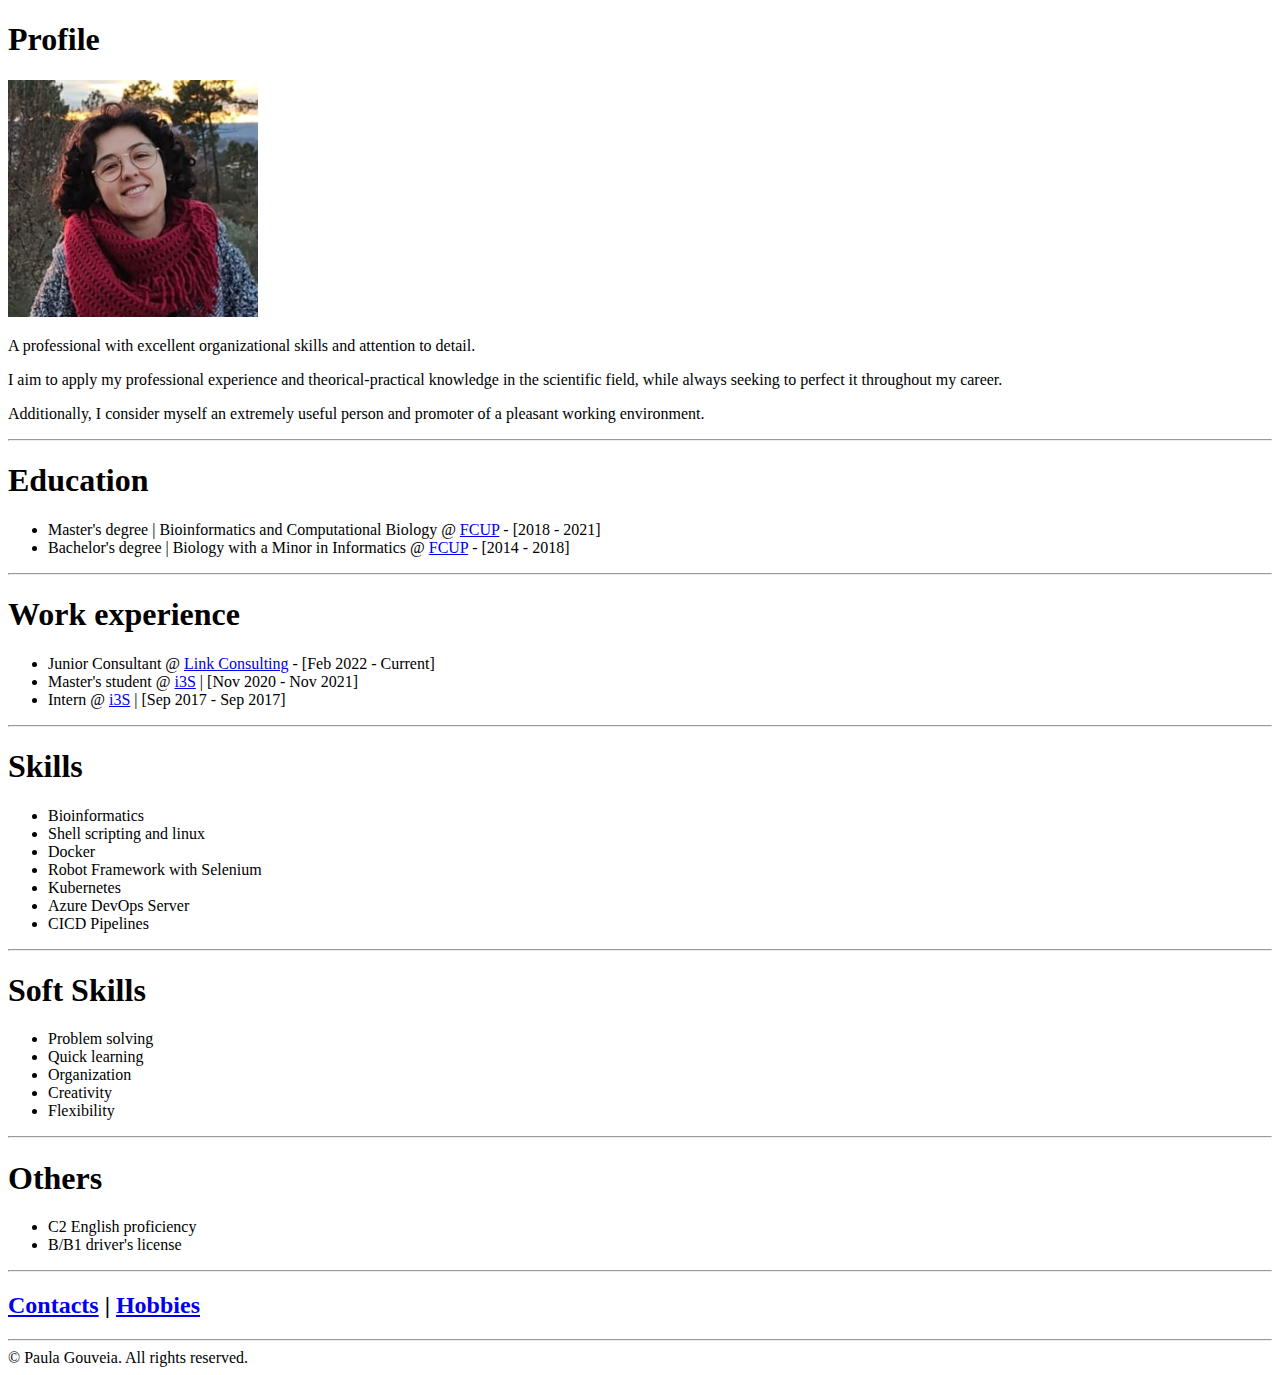
==== index.html @ 9ffef282 "Add local files to github" ====
<!DOCTYPE html>
<html lang="en">
<head>
    <meta charset="UTF-8">
    <meta name="viewport" content="width=device-width, initial-scale=1.0">
    <title>My Resume</title>
</head>

<body>
    <h1>Profile</h1>
        <img src="./assets/images/profile-picture.png" width="250" />
        <p>A professional with excellent organizational skills and attention to detail.</p>
        <p>I aim to apply my professional experience and theorical-practical knowledge in the
            scientific field, while always seeking to perfect it throughout my career.</p>
        <p>Additionally, I consider myself an extremely useful person and promoter of a 
            pleasant working environment.</p>
    <hr>

    <h1>Education</h1>
        <ul>
            <li>Master's degree | Bioinformatics and Computational Biology 
                @ <a href="https://sigarra.up.pt/fcup/pt/web_page.inicial">FCUP</a> 
                - [2018 - 2021]
            </li> <!-- add information on final grades (course and dissertation)-->

            <li>Bachelor's degree | Biology with a Minor in Informatics 
                @ <a href="https://sigarra.up.pt/fcup/pt/web_page.inicial">FCUP</a> 
                - [2014 - 2018]
            </li> <!--same as above-->
        </ul> 
    <hr>
    
    <h1>Work experience</h1><!-- job titles, dates, responsabilities -->
        <ul>
            <li>Junior Consultant @ <a href="https://linkconsulting.com/">Link Consulting</a> 
                - [Feb 2022 - Current]
            </li> <!-- adicionar algumas competências adquiridas (top 5 ou 6)-->

            <li>Master's student @ <a href="https://www.i3s.up.pt/">i3S</a> 
                | [Nov 2020 - Nov 2021]
            </li> 

            <li>Intern @ <a href="https://www.i3s.up.pt/">i3S</a> 
                | [Sep 2017 - Sep 2017]
            </li>
        </ul> 
    <hr> 

    <h1>Skills</h1><!-- relevant skills or areas of expertise (include soft skills)-->
        <ul>
            <li>Bioinformatics</li>
            <li>Shell scripting and linux</li>
            <li>Docker</li>
            <li>Robot Framework with Selenium</li>
            <li>Kubernetes</li>
            <li>Azure DevOps Server</li>
            <li>CICD Pipelines</li>
        </ul>
    <hr> 
    <h1>Soft Skills</h1>
        <ul>
            <li>Problem solving</li>
            <li>Quick learning</li>
            <li>Organization</li>
            <li>Creativity</li>
            <li>Flexibility</li>
        </ul>
    <hr>
    <h1>Others</h1><!-- certifications or other accomplishments -->
        <ul>
            <li>C2 English proficiency</li>
            <li>B/B1 driver's license</li>
        </ul>
    <hr>

    <h2><a href="./assets/webpages/contacts.html">Contacts</a> | <a href="./assets/webpages/hobbies.html">Hobbies</a></h2>
</body>
<hr>
<footer>© Paula Gouveia. All rights reserved.</footer>
</html>
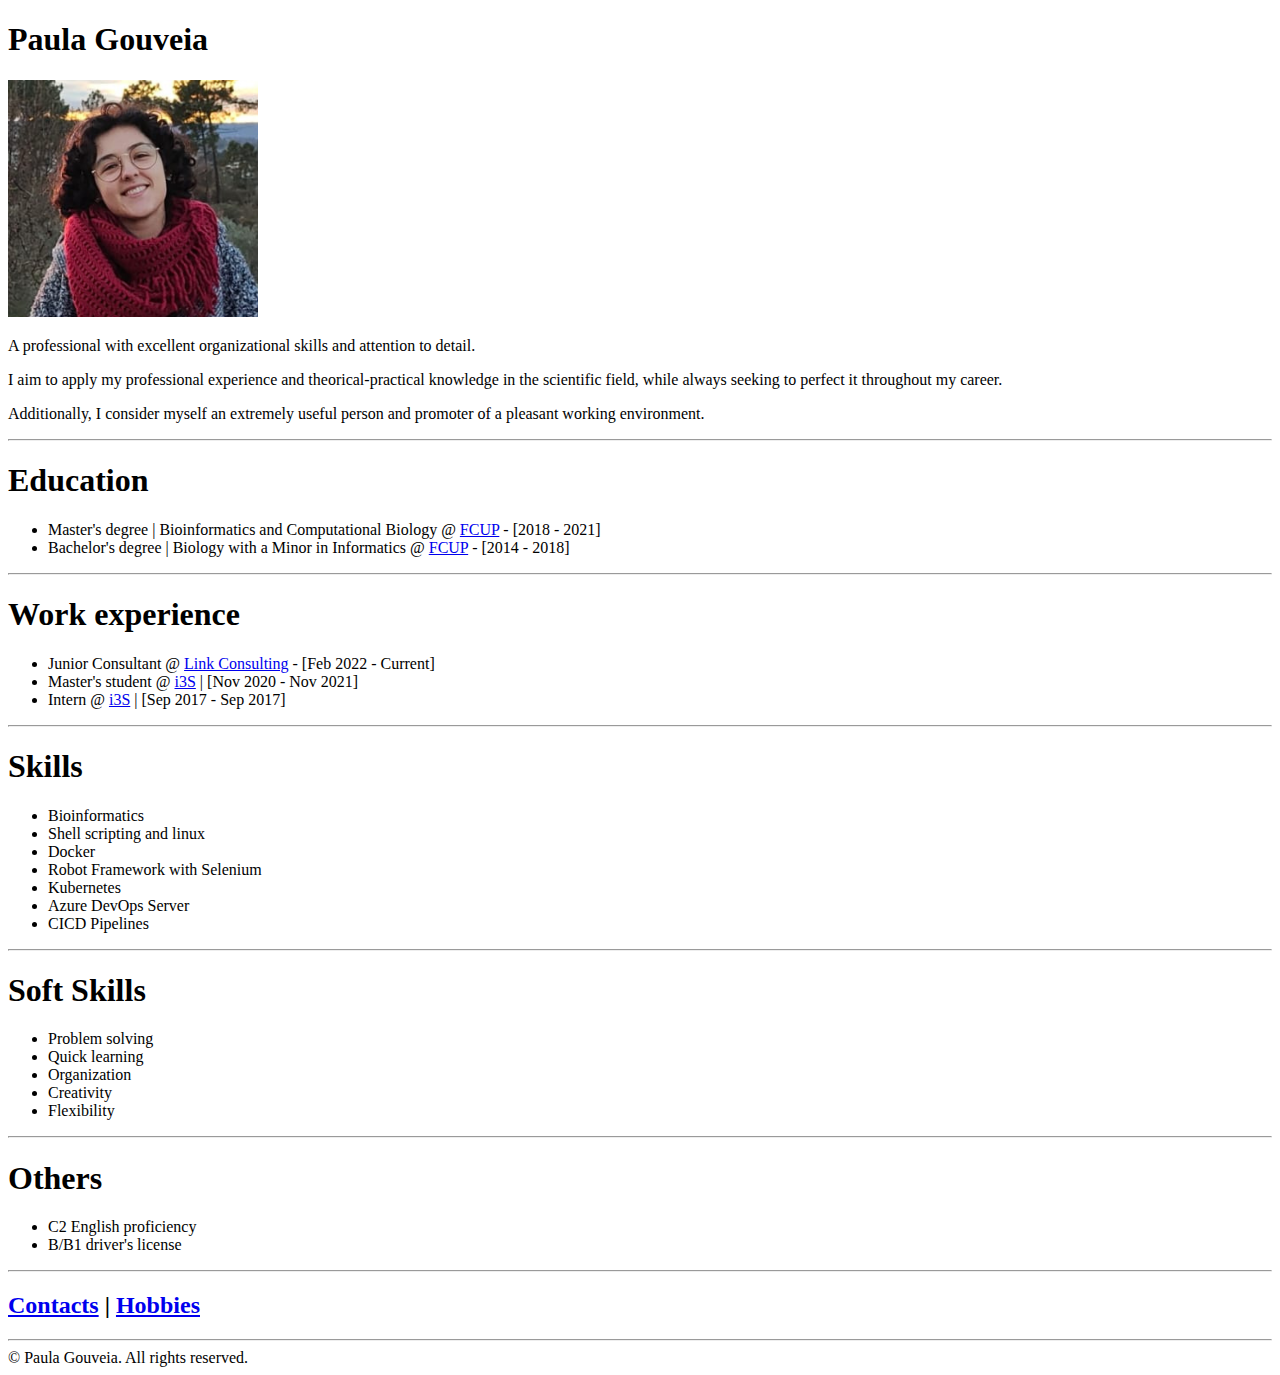
==== commit feb05b79: "Added my name, which somehow I forgot to include" ====
--- a/index.html
+++ b/index.html
@@ -7,8 +7,8 @@
 </head>
 
 <body>
-    <h1>Profile</h1>
-        <img src="./assets/images/profile-picture.png" width="250" />
+    <h1>Paula Gouveia</h1>
+        <img src="./assets/images/profile-picture.png" width="250" alt="This is me, obviously"/>
         <p>A professional with excellent organizational skills and attention to detail.</p>
         <p>I aim to apply my professional experience and theorical-practical knowledge in the
             scientific field, while always seeking to perfect it throughout my career.</p>
@@ -19,12 +19,12 @@
     <h1>Education</h1>
         <ul>
             <li>Master's degree | Bioinformatics and Computational Biology 
-                @ <a href="https://sigarra.up.pt/fcup/pt/web_page.inicial">FCUP</a> 
+                @ <a href="https://sigarra.up.pt/fcup/pt/web_page.inicial" target="_blank">FCUP</a> 
                 - [2018 - 2021]
             </li> <!-- add information on final grades (course and dissertation)-->
 
             <li>Bachelor's degree | Biology with a Minor in Informatics 
-                @ <a href="https://sigarra.up.pt/fcup/pt/web_page.inicial">FCUP</a> 
+                @ <a href="https://sigarra.up.pt/fcup/pt/web_page.inicial" target="_blank">FCUP</a> 
                 - [2014 - 2018]
             </li> <!--same as above-->
         </ul> 
@@ -32,15 +32,15 @@
     
     <h1>Work experience</h1><!-- job titles, dates, responsabilities -->
         <ul>
-            <li>Junior Consultant @ <a href="https://linkconsulting.com/">Link Consulting</a> 
+            <li>Junior Consultant @ <a href="https://linkconsulting.com/" target="_blank">Link Consulting</a> 
                 - [Feb 2022 - Current]
             </li> <!-- adicionar algumas competências adquiridas (top 5 ou 6)-->
 
-            <li>Master's student @ <a href="https://www.i3s.up.pt/">i3S</a> 
+            <li>Master's student @ <a href="https://www.i3s.up.pt/" target="_blank">i3S</a> 
                 | [Nov 2020 - Nov 2021]
             </li> 
 
-            <li>Intern @ <a href="https://www.i3s.up.pt/">i3S</a> 
+            <li>Intern @ <a href="https://www.i3s.up.pt/" target="_blank">i3S</a> 
                 | [Sep 2017 - Sep 2017]
             </li>
         </ul> 
@@ -73,7 +73,7 @@
         </ul>
     <hr>
 
-    <h2><a href="./assets/webpages/contacts.html">Contacts</a> | <a href="./assets/webpages/hobbies.html">Hobbies</a></h2>
+    <h2><a href="./assets/webpages/contacts.html" target="_blank">Contacts</a> | <a href="./assets/webpages/hobbies.html" target="_blank">Hobbies</a></h2>
 </body>
 <hr>
 <footer>© Paula Gouveia. All rights reserved.</footer>
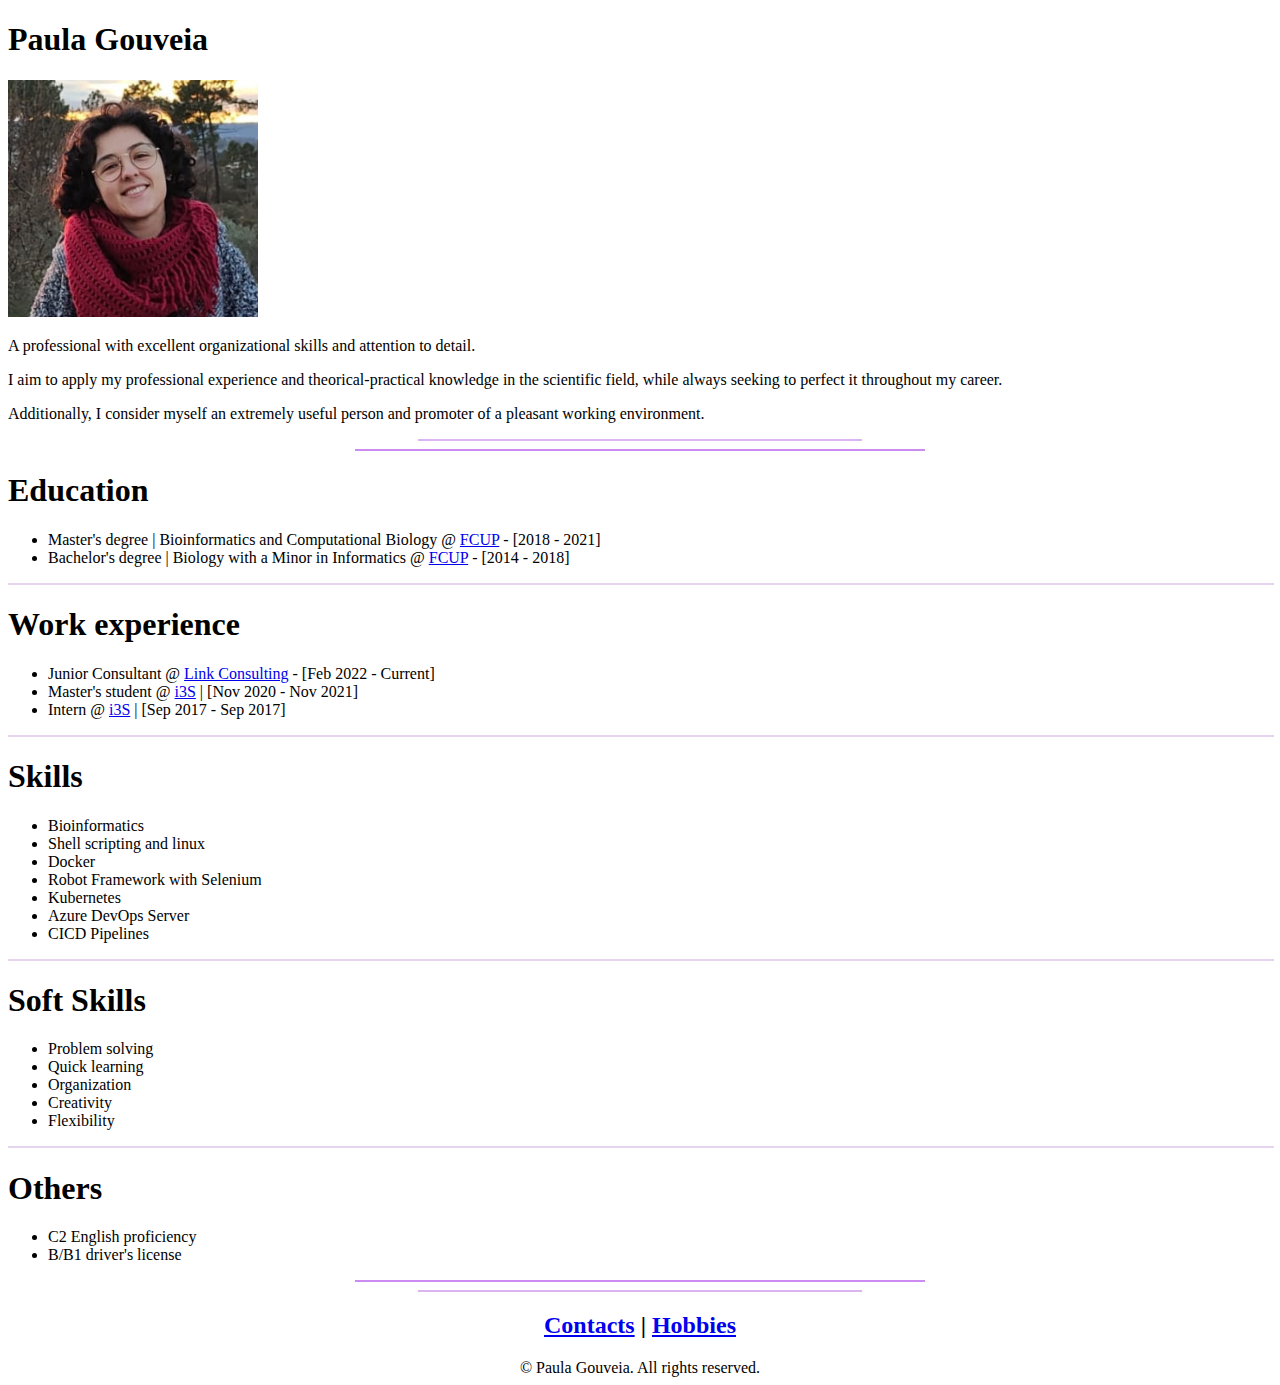
==== commit d150608e: "beautify" ====
--- a/index.html
+++ b/index.html
@@ -8,13 +8,14 @@
 
 <body>
     <h1>Paula Gouveia</h1>
-        <img src="./assets/images/profile-picture.png" width="250" alt="This is me, obviously"/>
+    <img src="./assets/images/profile-picture.png" width="250" alt="This is me, obviously"/>
         <p>A professional with excellent organizational skills and attention to detail.</p>
         <p>I aim to apply my professional experience and theorical-practical knowledge in the
             scientific field, while always seeking to perfect it throughout my career.</p>
         <p>Additionally, I consider myself an extremely useful person and promoter of a 
             pleasant working environment.</p>
-    <hr>
+        <hr color="#DBB4F0" width="35%" align="center">
+        <hr color="#CC8BF0" width="45%" align="center">
 
     <h1>Education</h1>
         <ul>
@@ -28,7 +29,7 @@
                 - [2014 - 2018]
             </li> <!--same as above-->
         </ul> 
-    <hr>
+        <hr color="#E5D4EE" width="100%" align="left">
     
     <h1>Work experience</h1><!-- job titles, dates, responsabilities -->
         <ul>
@@ -44,7 +45,7 @@
                 | [Sep 2017 - Sep 2017]
             </li>
         </ul> 
-    <hr> 
+        <hr color="#E5D4EE" width="100%" align="left">
 
     <h1>Skills</h1><!-- relevant skills or areas of expertise (include soft skills)-->
         <ul>
@@ -56,7 +57,8 @@
             <li>Azure DevOps Server</li>
             <li>CICD Pipelines</li>
         </ul>
-    <hr> 
+        <hr color="#E5D4EE" width="100%" align="left">
+
     <h1>Soft Skills</h1>
         <ul>
             <li>Problem solving</li>
@@ -65,16 +67,24 @@
             <li>Creativity</li>
             <li>Flexibility</li>
         </ul>
-    <hr>
+        <hr color="#E5D4EE" width="100%" align="left">
+
     <h1>Others</h1><!-- certifications or other accomplishments -->
         <ul>
             <li>C2 English proficiency</li>
             <li>B/B1 driver's license</li>
         </ul>
-    <hr>
+        <!-- <hr color="#E5D4EE" width="100%" align="left"> -->
+        <hr color="#CC8BF0" width="45%" align="center">
+        <hr color="#DBB4F0" width="35%" align="center">
+    <center>
+        <h2><a href="./assets/webpages/contacts.html" target="_blank">Contacts</a> | <a href="./assets/webpages/hobbies.html" target="_blank">Hobbies</a></h2>
+    </center>
 
-    <h2><a href="./assets/webpages/contacts.html" target="_blank">Contacts</a> | <a href="./assets/webpages/hobbies.html" target="_blank">Hobbies</a></h2>
 </body>
-<hr>
-<footer>© Paula Gouveia. All rights reserved.</footer>
+
+<center>
+    <footer>© Paula Gouveia. All rights reserved.</footer>
+</center>
+
 </html>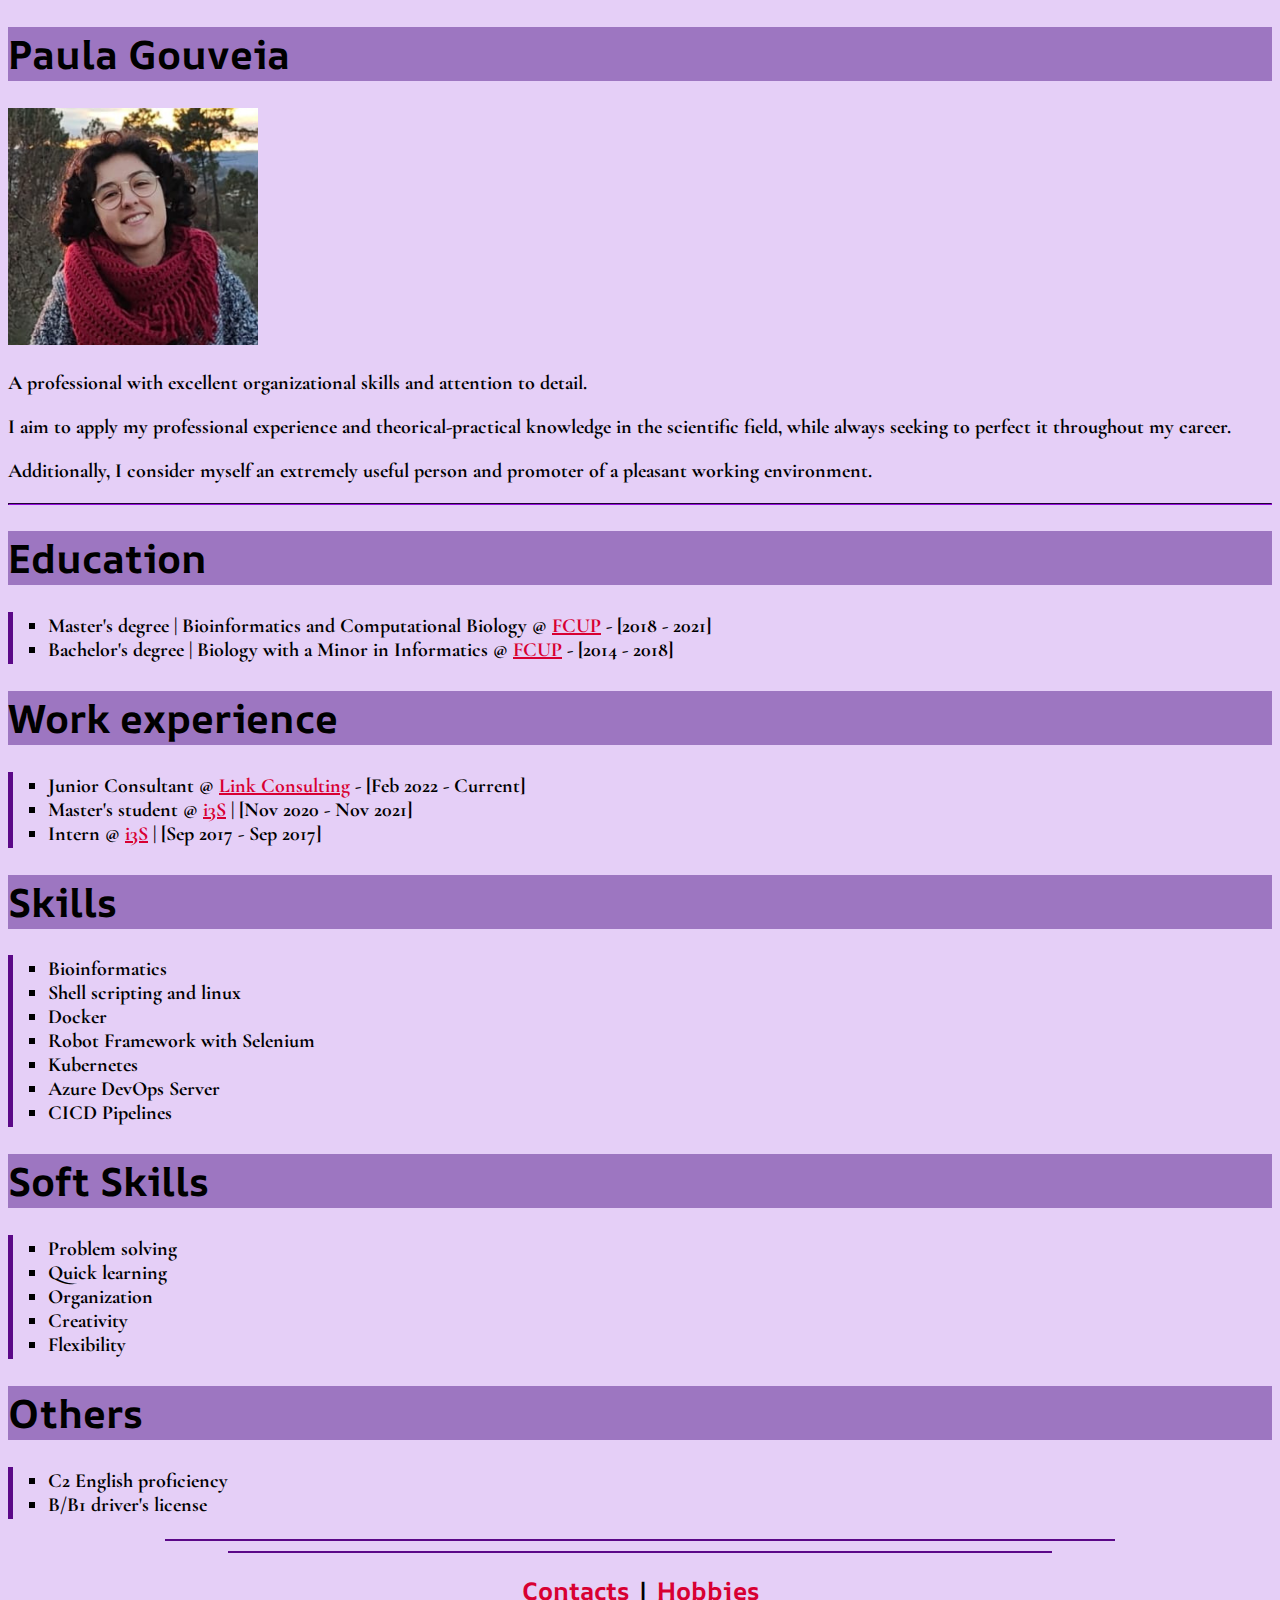
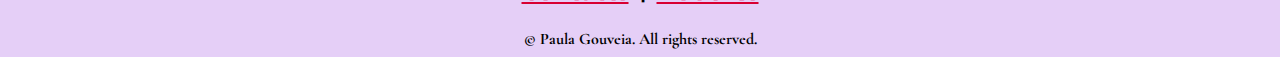
==== commit 7f17bd12: "first introducing css" ====
--- a/index.html
+++ b/index.html
@@ -4,21 +4,33 @@
     <meta charset="UTF-8">
     <meta name="viewport" content="width=device-width, initial-scale=1.0">
     <title>My Resume</title>
+    <!-- css styling sheet -->
+    <link rel="stylesheet" href="./style.css">
+    <!-- fonts information -->
+    <!-- titles -->
+    <link rel="preconnect" href="https://fonts.googleapis.com">
+    <link rel="preconnect" href="https://fonts.gstatic.com" crossorigin>
+    <link href="https://fonts.googleapis.com/css2?family=AR+One+Sans&display=swap" rel="stylesheet">
+    <!-- body -->
+    <link rel="preconnect" href="https://fonts.googleapis.com">
+    <link rel="preconnect" href="https://fonts.gstatic.com" crossorigin>
+    <link href="https://fonts.googleapis.com/css2?family=Cormorant+Garamond&display=swap" rel="stylesheet">
 </head>
 
 <body>
-    <h1>Paula Gouveia</h1>
+    <h1 class="section-title">Paula Gouveia</h1>
     <img src="./assets/images/profile-picture.png" width="250" alt="This is me, obviously"/>
-        <p>A professional with excellent organizational skills and attention to detail.</p>
-        <p>I aim to apply my professional experience and theorical-practical knowledge in the
+        <p >A professional with excellent organizational skills and attention to detail.</p>
+        <p >I aim to apply my professional experience and theorical-practical knowledge in the
             scientific field, while always seeking to perfect it throughout my career.</p>
-        <p>Additionally, I consider myself an extremely useful person and promoter of a 
+        <p >Additionally, I consider myself an extremely useful person and promoter of a 
             pleasant working environment.</p>
-        <hr color="#DBB4F0" width="35%" align="center">
-        <hr color="#CC8BF0" width="45%" align="center">
+        <!-- <hr color="#DBB4F0" width="35%" align="center">
+        <hr color="#CC8BF0" width="45%" align="center"> -->
+        <hr>
 
-    <h1>Education</h1>
-        <ul>
+    <h1 class="section-title">Education</h1>
+        <ul >
             <li>Master's degree | Bioinformatics and Computational Biology 
                 @ <a href="https://sigarra.up.pt/fcup/pt/web_page.inicial" target="_blank">FCUP</a> 
                 - [2018 - 2021]
@@ -29,10 +41,9 @@
                 - [2014 - 2018]
             </li> <!--same as above-->
         </ul> 
-        <hr color="#E5D4EE" width="100%" align="left">
     
-    <h1>Work experience</h1><!-- job titles, dates, responsabilities -->
-        <ul>
+    <h1 class="section-title">Work experience</h1><!-- job titles, dates, responsabilities -->
+        <ul >
             <li>Junior Consultant @ <a href="https://linkconsulting.com/" target="_blank">Link Consulting</a> 
                 - [Feb 2022 - Current]
             </li> <!-- adicionar algumas competências adquiridas (top 5 ou 6)-->
@@ -45,10 +56,9 @@
                 | [Sep 2017 - Sep 2017]
             </li>
         </ul> 
-        <hr color="#E5D4EE" width="100%" align="left">
 
-    <h1>Skills</h1><!-- relevant skills or areas of expertise (include soft skills)-->
-        <ul>
+    <h1 class="section-title">Skills</h1><!-- relevant skills or areas of expertise (include soft skills)-->
+        <ul >
             <li>Bioinformatics</li>
             <li>Shell scripting and linux</li>
             <li>Docker</li>
@@ -57,28 +67,26 @@
             <li>Azure DevOps Server</li>
             <li>CICD Pipelines</li>
         </ul>
-        <hr color="#E5D4EE" width="100%" align="left">
 
-    <h1>Soft Skills</h1>
-        <ul>
+    <h1 class="section-title">Soft Skills</h1>
+        <ul >
             <li>Problem solving</li>
             <li>Quick learning</li>
             <li>Organization</li>
             <li>Creativity</li>
             <li>Flexibility</li>
         </ul>
-        <hr color="#E5D4EE" width="100%" align="left">
 
-    <h1>Others</h1><!-- certifications or other accomplishments -->
-        <ul>
+    <h1 class="section-title">Others</h1><!-- certifications or other accomplishments -->
+        <ul >
             <li>C2 English proficiency</li>
             <li>B/B1 driver's license</li>
         </ul>
-        <!-- <hr color="#E5D4EE" width="100%" align="left"> -->
-        <hr color="#CC8BF0" width="45%" align="center">
-        <hr color="#DBB4F0" width="35%" align="center">
+        
+        <hr color="#CC8BF0" width="75%" align="center">
+        <hr color="#DBB4F0" width="65%" align="center">
     <center>
-        <h2><a href="./assets/webpages/contacts.html" target="_blank">Contacts</a> | <a href="./assets/webpages/hobbies.html" target="_blank">Hobbies</a></h2>
+        <h2 id="infob4footer"><a href="./assets/webpages/contacts.html" target="_blank">Contacts</a> | <a href="./assets/webpages/hobbies.html" target="_blank">Hobbies</a></h2>
     </center>
 
 </body>
--- a/style.css
+++ b/style.css
@@ -0,0 +1,40 @@
+html {
+    font-size: 15pt;
+    background-color: #E5CFF7;
+}
+
+/* Sections titles and body */
+.section-title {
+    font-family: 'AR One Sans', sans-serif;
+    font-size: 2rem;
+    background-color: #9D76C1;
+}
+body {
+    font-family: 'Cormorant Garamond', serif;
+    font-size: 1rem;
+    font-weight: bolder;
+}
+hr {
+    border-color: #5B0888;
+    align-self: auto;
+}
+a[href] {color: #D80032;}
+
+/* List Bullets */
+ul {
+    border-left: 5px solid #5B0888;
+    padding: 2px 35px;
+    list-style-type: square;
+    /* background-color: #DFCCFB; */
+}
+
+
+/* Footer information*/
+#infob4footer {
+    font-family: 'AR One Sans', sans-serif;
+    font-size: 1.25rem;
+}
+footer {
+    font-family: 'Cormorant Garamond', serif;
+    font-size: 0.8rem;
+}
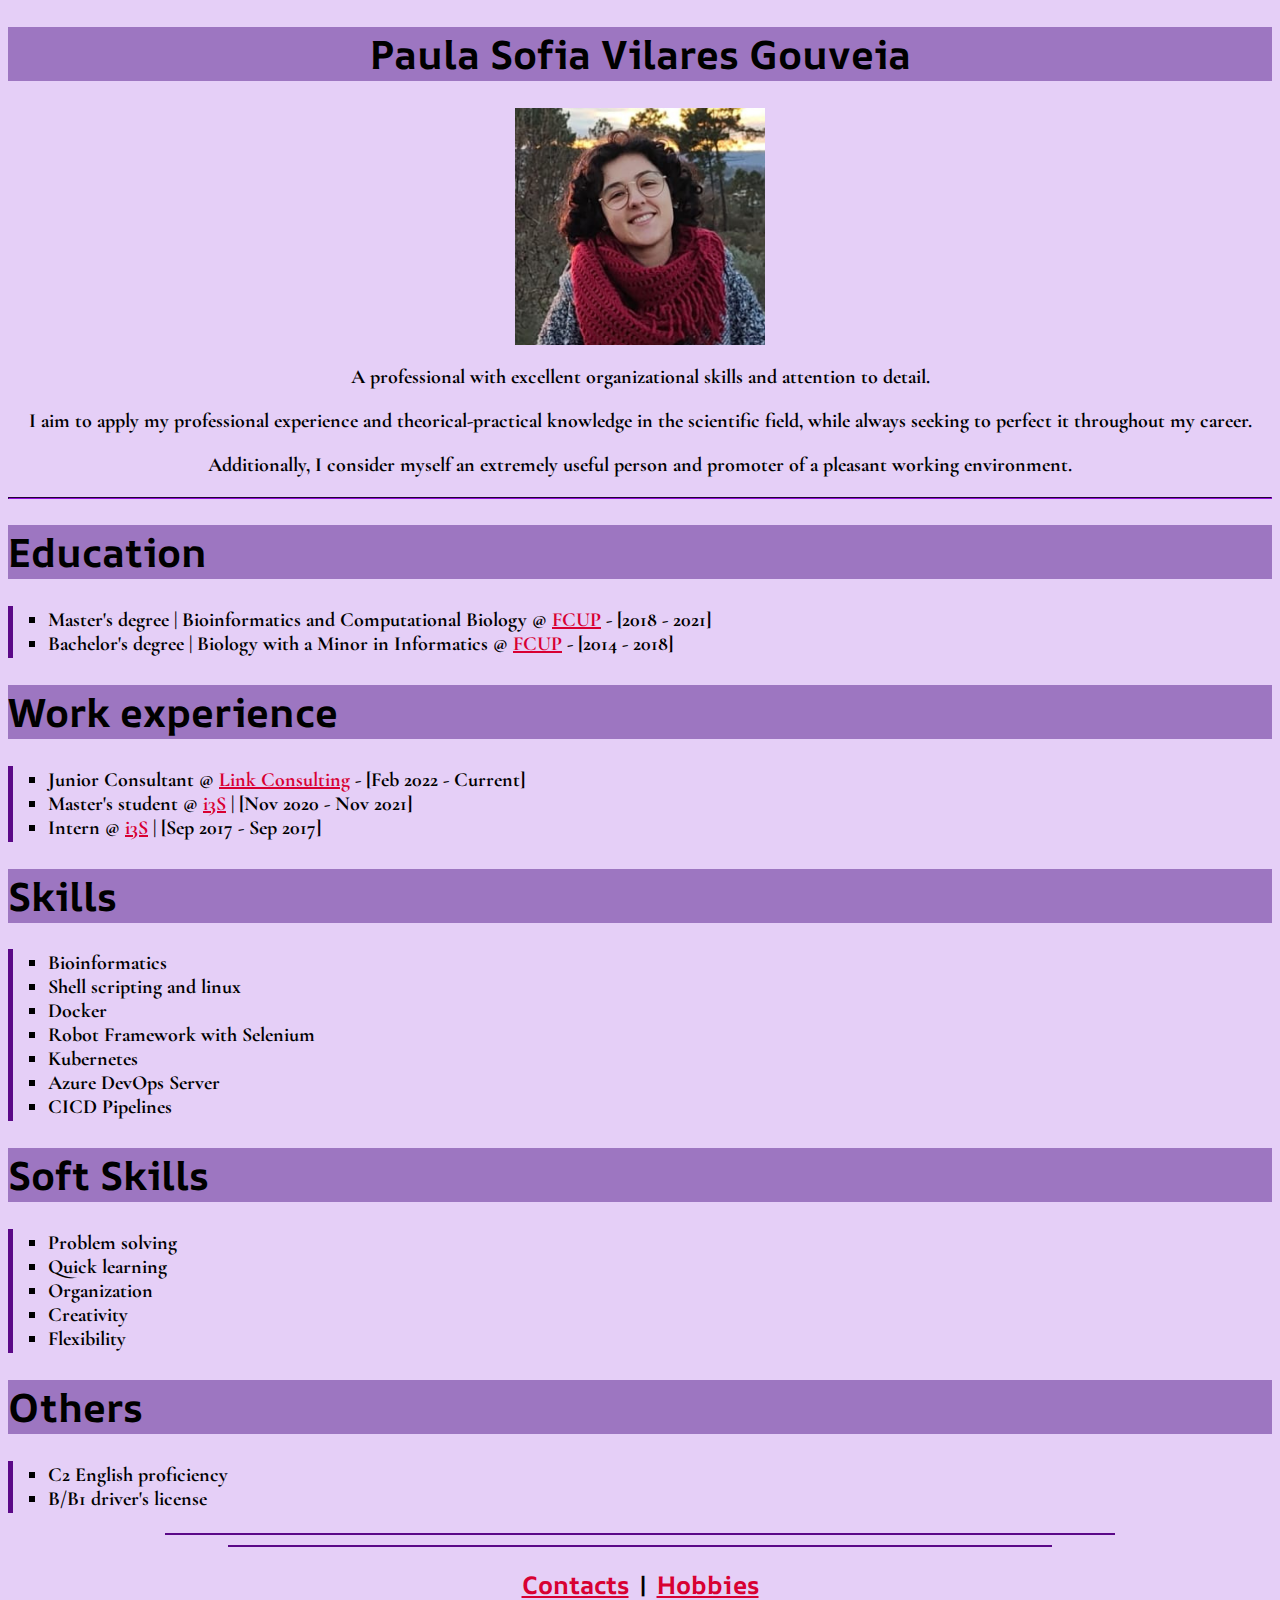
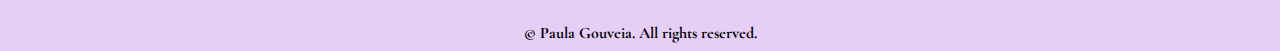
==== commit 2e289ca6: "edited css" ====
--- a/index.html
+++ b/index.html
@@ -18,12 +18,12 @@
 </head>
 
 <body>
-    <h1 class="section-title">Paula Gouveia</h1>
-    <img src="./assets/images/profile-picture.png" width="250" alt="This is me, obviously"/>
-        <p >A professional with excellent organizational skills and attention to detail.</p>
-        <p >I aim to apply my professional experience and theorical-practical knowledge in the
+    <h1 style="text-align: center" class="section-title">Paula Sofia Vilares Gouveia</h1>
+    <img id="profile-picture" src="./assets/images/profile-picture.png" width="250" alt="This is me, obviously"/>
+        <p style="text-align: center">A professional with excellent organizational skills and attention to detail.</p>
+        <p style="text-align: center">I aim to apply my professional experience and theorical-practical knowledge in the
             scientific field, while always seeking to perfect it throughout my career.</p>
-        <p >Additionally, I consider myself an extremely useful person and promoter of a 
+        <p style="text-align: center">Additionally, I consider myself an extremely useful person and promoter of a 
             pleasant working environment.</p>
         <!-- <hr color="#DBB4F0" width="35%" align="center">
         <hr color="#CC8BF0" width="45%" align="center"> -->
--- a/style.css
+++ b/style.css
@@ -4,6 +4,11 @@
 }
 
 /* Sections titles and body */
+#profile-picture {
+    display: block;
+    margin-left: auto;
+    margin-right: auto;
+}
 .section-title {
     font-family: 'AR One Sans', sans-serif;
     font-size: 2rem;
